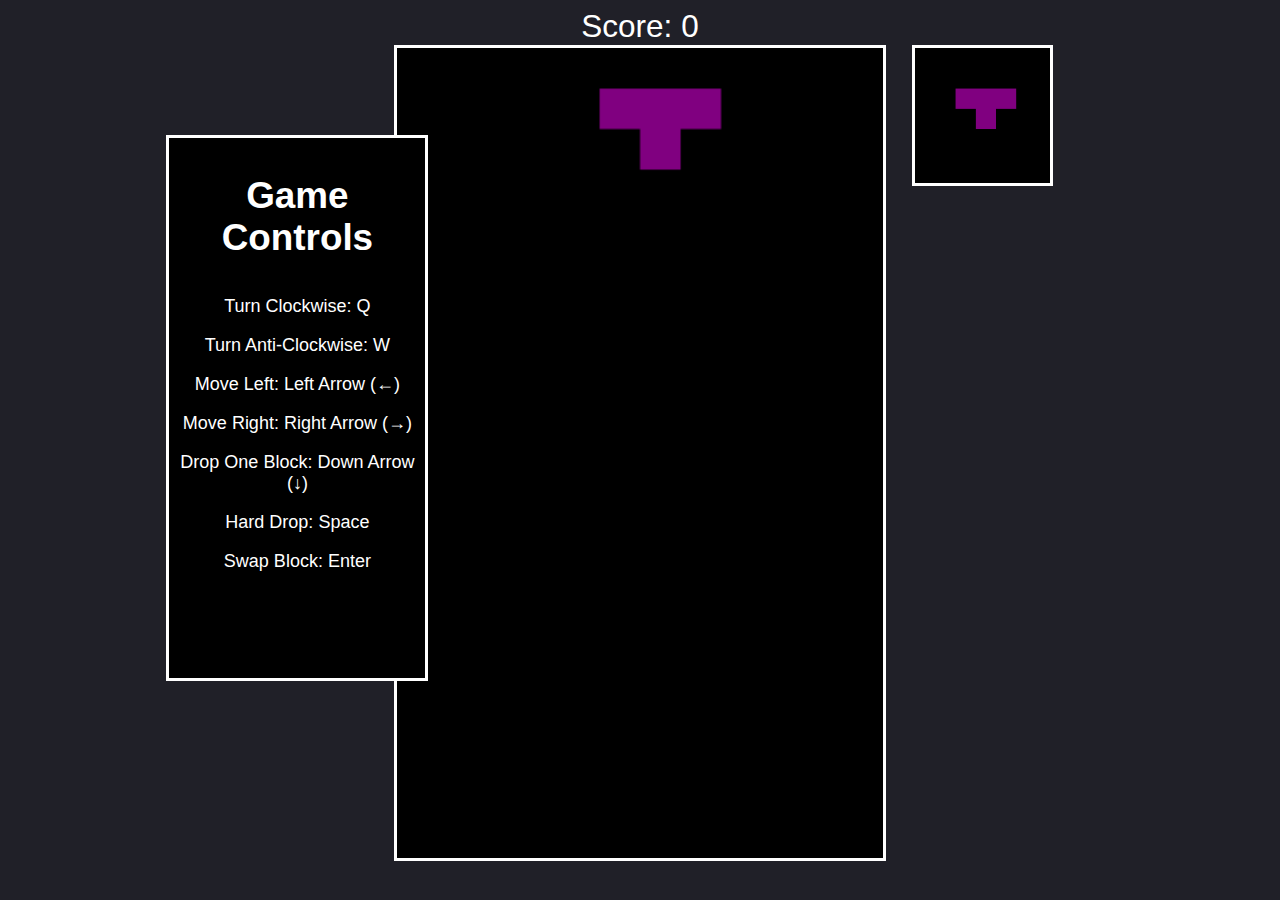
==== index.html @ 82d3a7b1 "Add files via upload" ====
<html>
<head>
  <title>Tetris</title>
  <script src="javascript/jquery-3.5.1.js"></script>
  <link rel="stylesheet" href="css/style.css" />
</head>
<body>
  <div id="instructions">
    <h3> Game Controls</h3>
    <p>Turn Clockwise: Q </p>
    <p>Turn Anti-Clockwise: W </p>
    <p>Move Left: Left Arrow (←) </p>
    <p>Move Right: Right Arrow (→) </p>
    <p>Drop One Block: Down Arrow (↓) </p>
    <p>Hard Drop: Space </p>
    <p>Swap Block: Enter </p>
  </div>
  <div id="currscore">Score: <span id="score"></span> </div>

  <div class="result">
    <span id="gameover">GAME OVER</span>
    <br /><br />
    <span id="scoreResult"></span>
    <br /> <br /><br />
    <span> Press space to start again</span>
  </div>
  <canvas id="tetris" width="240" height="400"></canvas>
  <canvas id="next" width="200" height="200"></canvas>
  <script src="./javascript/tetris.js"></script>
</body>
</html>
---- css/style.css ----
body {
  z-index: 1;
  background: #202028;
  color: #fff;
  font-family: sans-serif, Arial;
  font-size: 3.5vh;
  text-align: center;
}

p {
  font-size: 2vh;
}

canvas {
  border: solid .1em #fff;
  height: 90vh;
}

.result {
  display: none;
  z-index: 2;
  font-size: 3.2vh;
  width: 50vh;
	height: 50vh;

  position: absolute;
  top: 60%;
  left: 50%;
  -ms-transform: translateX(-50%) translateY(-50%);
  -webkit-transform: translate(-50%,-50%);
  transform: translate(-50%,-50%);
}

#instructions {
  border: solid .1em #fff;
  width: 20vw;
  height: 60vh;
  background-color: black;
  z-index: 2;
  position: absolute;
  top: 15%;
  left: 13%;
}

#next {
  position: absolute;
  margin-left: 2%;
  height: 15vh;
  z-index: 2;
}

#gameover {
  font-family:Courier, sans-serif, Arial;
  font-size: 1.6em;
  color: red;
}

#scoreResult {
  font-family: "Comic Sans MS", cursive, sans-serif;
  font-size: 1.2em;
  color: #0037ff;
}
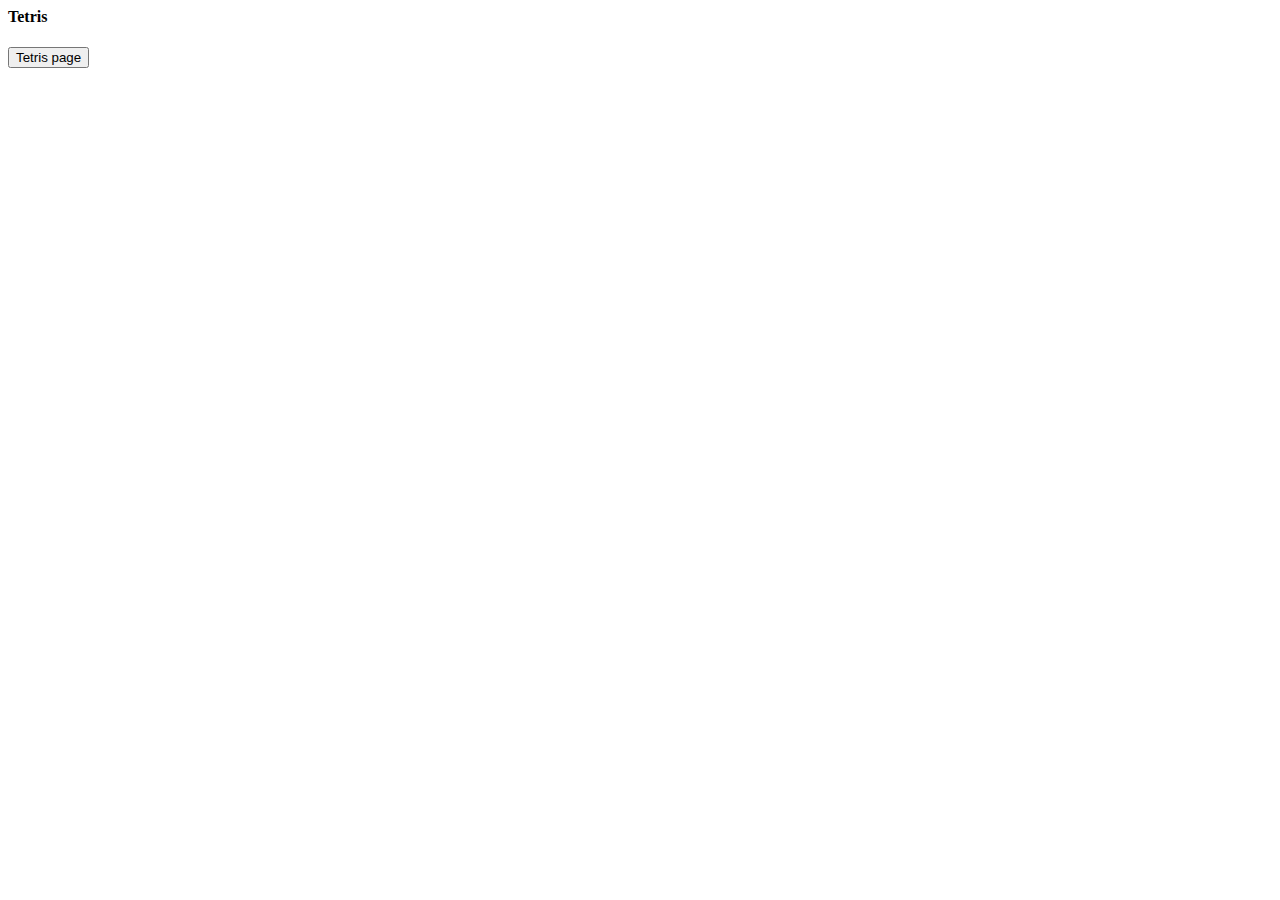
==== commit ff2c7921: "fixed bug" ====
--- a/index.html
+++ b/index.html
@@ -1,31 +1,13 @@
-<html>
-<head>
-  <title>Tetris</title>
-  <script src="javascript/jquery-3.5.1.js"></script>
-  <link rel="stylesheet" href="css/style.css" />
-</head>
-<body>
-  <div id="instructions">
-    <h3> Game Controls</h3>
-    <p>Turn Clockwise: Q </p>
-    <p>Turn Anti-Clockwise: W </p>
-    <p>Move Left: Left Arrow (←) </p>
-    <p>Move Right: Right Arrow (→) </p>
-    <p>Drop One Block: Down Arrow (↓) </p>
-    <p>Hard Drop: Space </p>
-    <p>Swap Block: Enter </p>
-  </div>
-  <div id="currscore">Score: <span id="score"></span> </div>
-
-  <div class="result">
-    <span id="gameover">GAME OVER</span>
-    <br /><br />
-    <span id="scoreResult"></span>
-    <br /> <br /><br />
-    <span> Press space to start again</span>
-  </div>
-  <canvas id="tetris" width="240" height="400"></canvas>
-  <canvas id="next" width="200" height="200"></canvas>
-  <script src="./javascript/tetris.js"></script>
-</body>
-</html>
+<html>
+<head>
+  <title>Game</title>
+  <meta charset='utf-8' />
+</head>
+<body>
+<div>
+ <h4> Tetris </h4>
+ <input type="button" value="Tetris page" onclick="location.href='tetris/tetris.html'"></input>
+  </div>
+
+</body>
+</html>
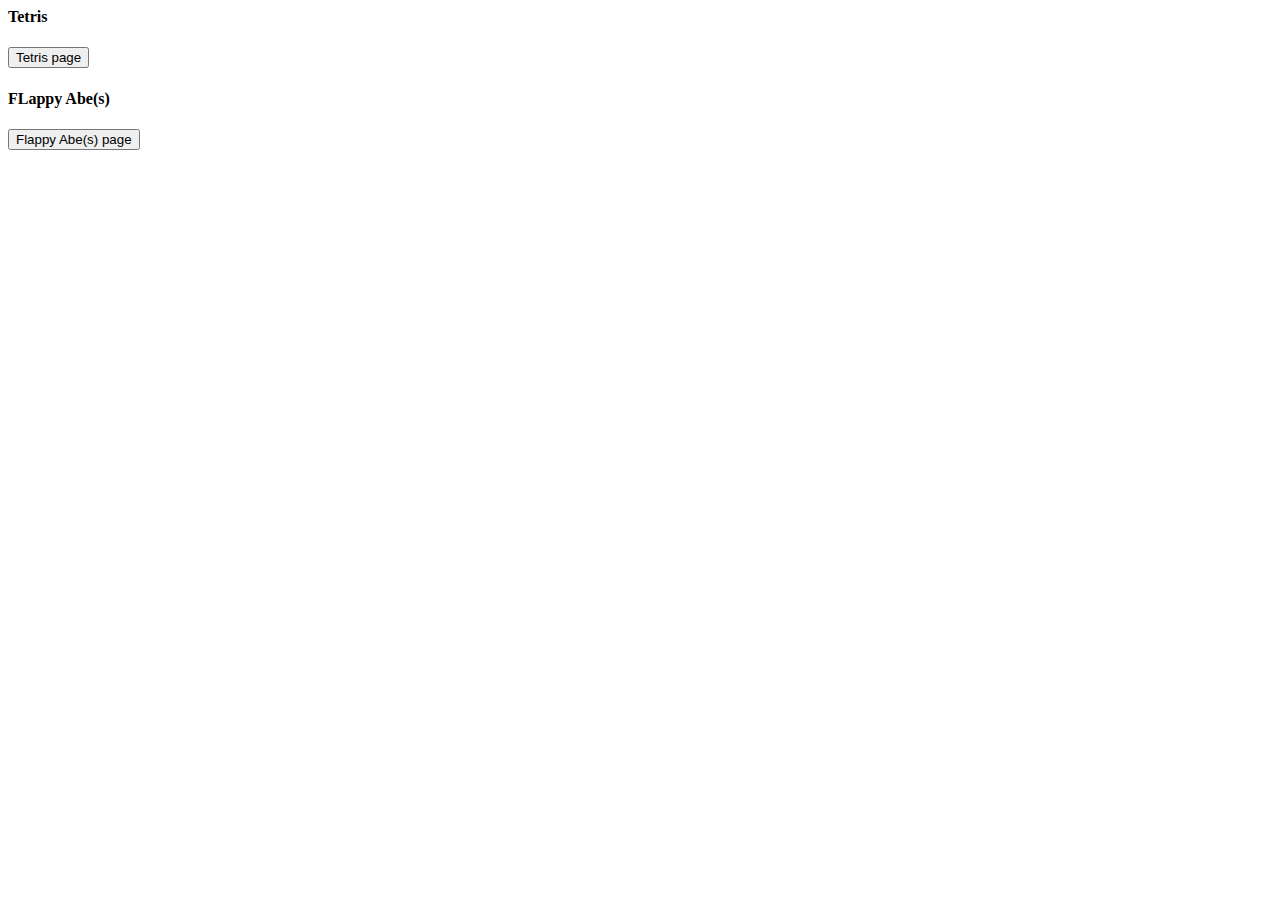
==== commit 2de9e775: "jump function implemented" ====
--- a/index.html
+++ b/index.html
@@ -8,6 +8,9 @@
  <h4> Tetris </h4>
  <input type="button" value="Tetris page" onclick="location.href='tetris/tetris.html'"></input>
   </div>
-
+<div>
+ <h4> FLappy Abe(s) </h4>
+ <input type="button" value="Flappy Abe(s) page" onclick="location.href='flappyabe/flappyabe.html'"></input>
+  </div>
 </body>
 </html>
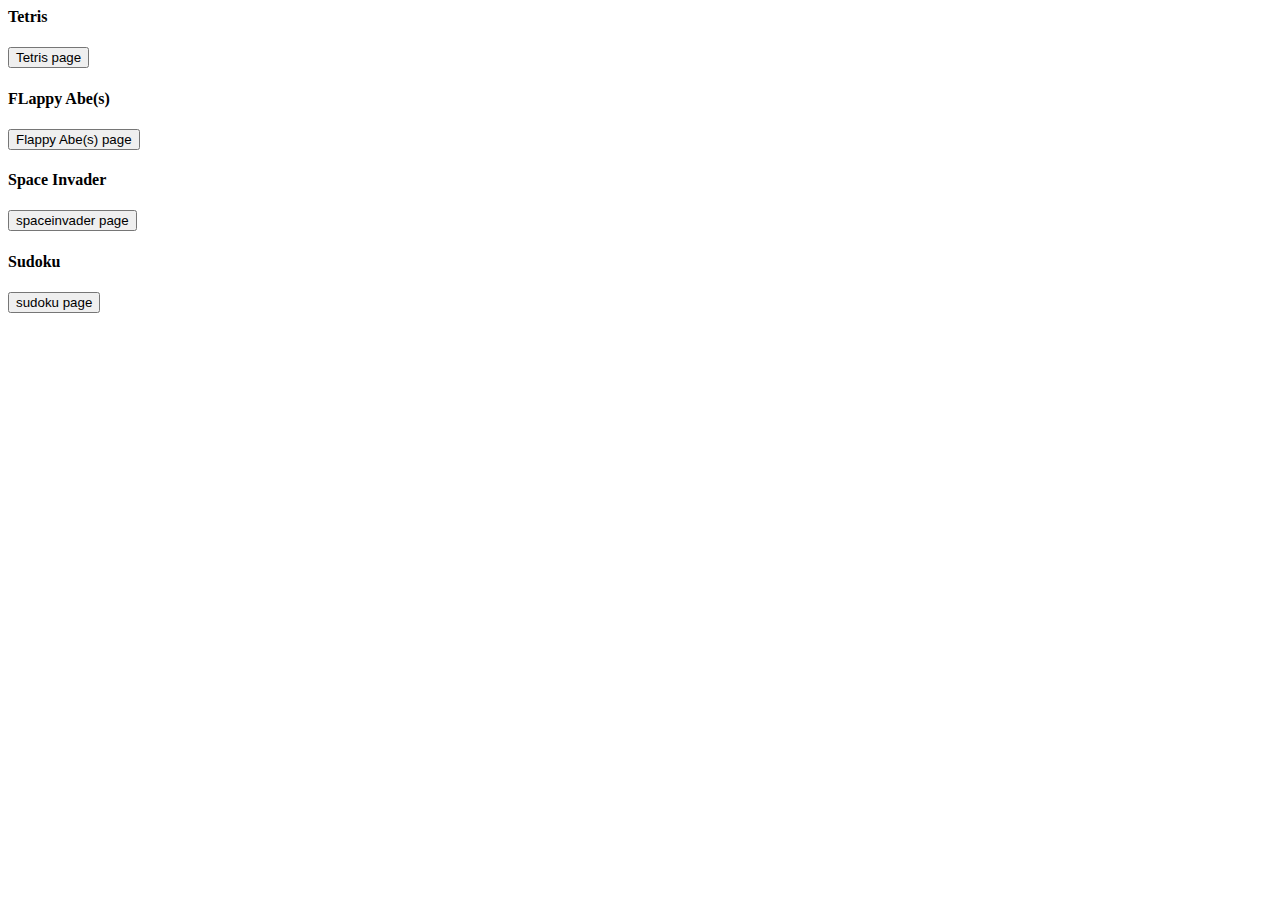
==== commit e712d3d9: "space invader can be played" ====
--- a/index.html
+++ b/index.html
@@ -12,5 +12,13 @@
  <h4> FLappy Abe(s) </h4>
  <input type="button" value="Flappy Abe(s) page" onclick="location.href='flappyabe/flappyabe.html'"></input>
   </div>
+  <div>
+ <h4> Space Invader </h4>
+ <input type="button" value="spaceinvader page" onclick="location.href='spaceinvader/spaceinvader.html'"></input>
+  </div>
+  <div>
+ <h4> Sudoku </h4>
+ <input type="button" value="sudoku page" onclick="location.href='sudoku/index.html'"></input>
+  </div>
 </body>
 </html>
